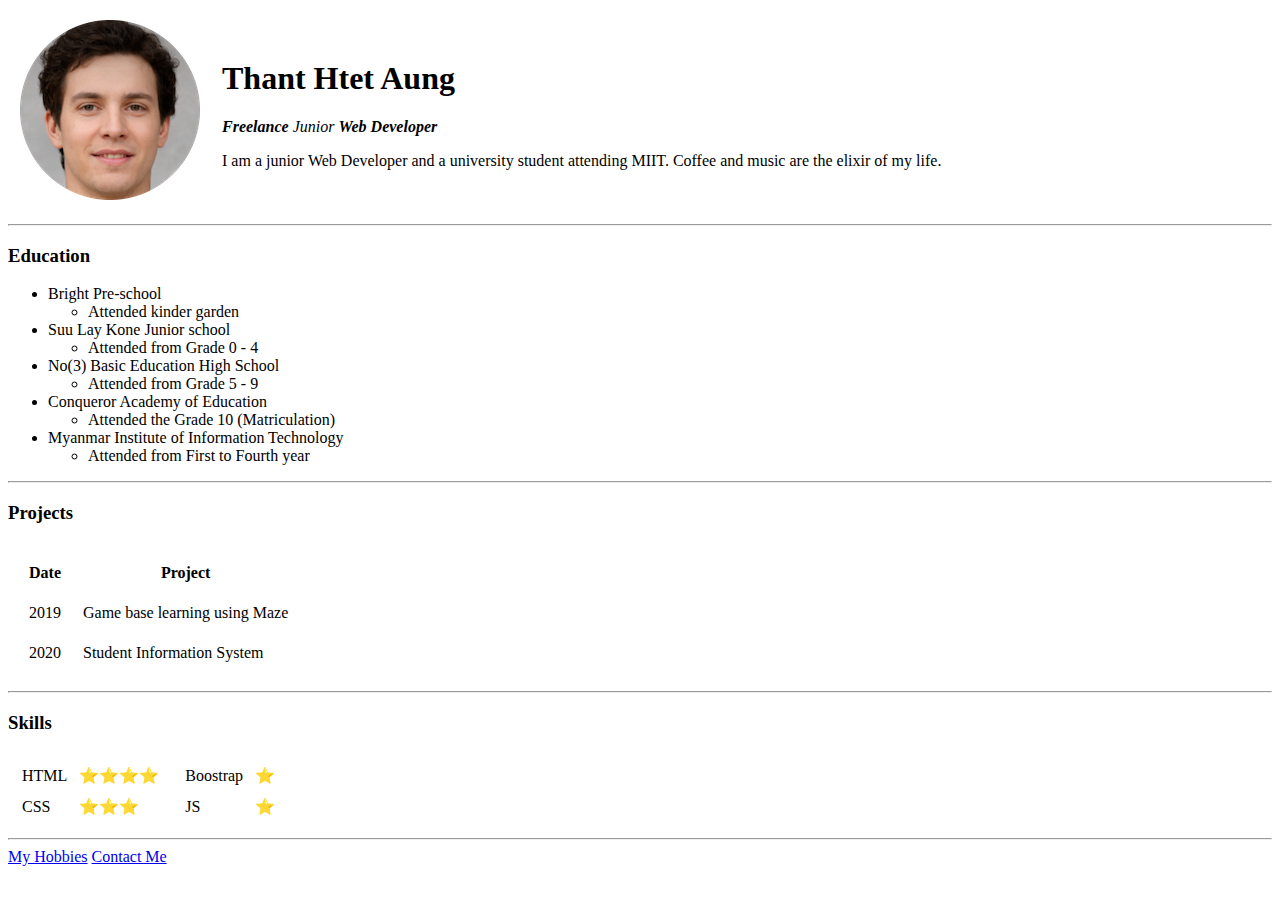
==== index.html @ 501e18da "Add files via upload" ====
<!DOCTYPE html>
<html lang="en">
  <head>
    <meta charset="UTF-8" />
    <meta http-equiv="X-UA-Compatible" content="IE=edge" />
    <meta name="viewport" content="width=device-width, initial-scale=1.0" />
    <title>Hiki's Personal Site</title>
  </head>
  <body>
    <table cellpadding="10">
      <tr>
        <td>
          <img src="images/fake-human-circle-img.png" alt="profile_picture" />
        </td>
        <td>
          <h1>Thant Htet Aung</h1>
          <p>
            <em
              ><strong>Freelance</strong> Junior <strong>Web Developer</strong>
            </em>
          </p>
          <p>
            I am a junior Web Developer and a university student attending MIIT.
            Coffee and music are the elixir of my life.
          </p>
        </td>
      </tr>
    </table>
    <hr />
    <h3>Education</h3>
    <ul>
      <li>
        Bright Pre-school
        <ul>
          <li>Attended kinder garden</li>
        </ul>
      </li>
      <li>
        Suu Lay Kone Junior school
        <ul>
          <li>Attended from Grade 0 - 4</li>
        </ul>
      </li>
      <li>
        No(3) Basic Education High School
        <ul>
          <li>Attended from Grade 5 - 9</li>
        </ul>
      </li>
      <li>
        Conqueror Academy of Education
        <ul>
          <li>Attended the Grade 10 (Matriculation)</li>
        </ul>
      </li>
      <li>
        Myanmar Institute of Information Technology
        <ul>
          <li>Attended from First to Fourth year</li>
        </ul>
      </li>
    </ul>
    <hr />
    <h3>Projects</h3>
    <table cellspacing="20">
      <thead>
        <tr>
          <th>Date</th>
          <th>Project</th>
        </tr>
      </thead>
      <tbody>
        <tr>
          <td>2019</td>
          <td>Game base learning using Maze</td>
        </tr>
        <tr>
          <td>2020</td>
          <td>Student Information System</td>
        </tr>
      </tbody>
    </table>
    <hr />
    <h3>Skills</h3>
    <table>
      <td>
        <table cellspacing="10">
          <tr>
            <td>HTML</td>
            <td>⭐⭐⭐⭐</td>
          </tr>
          <tr>
            <td>CSS</td>
            <td>⭐⭐⭐</td>
          </tr>
        </table>
      </td>
      <td>
        <table cellspacing="10">
          <tr>
            <td>Boostrap</td>
            <td>⭐</td>
          </tr>
          <tr>
            <td>JS</td>
            <td>⭐</td>
          </tr>
        </table>
      </td>
    </table>
    <hr />
    <a href="hobbies.html">My Hobbies</a>
    <a href="contect_me.html">Contact Me</a>
  </body>
</html>
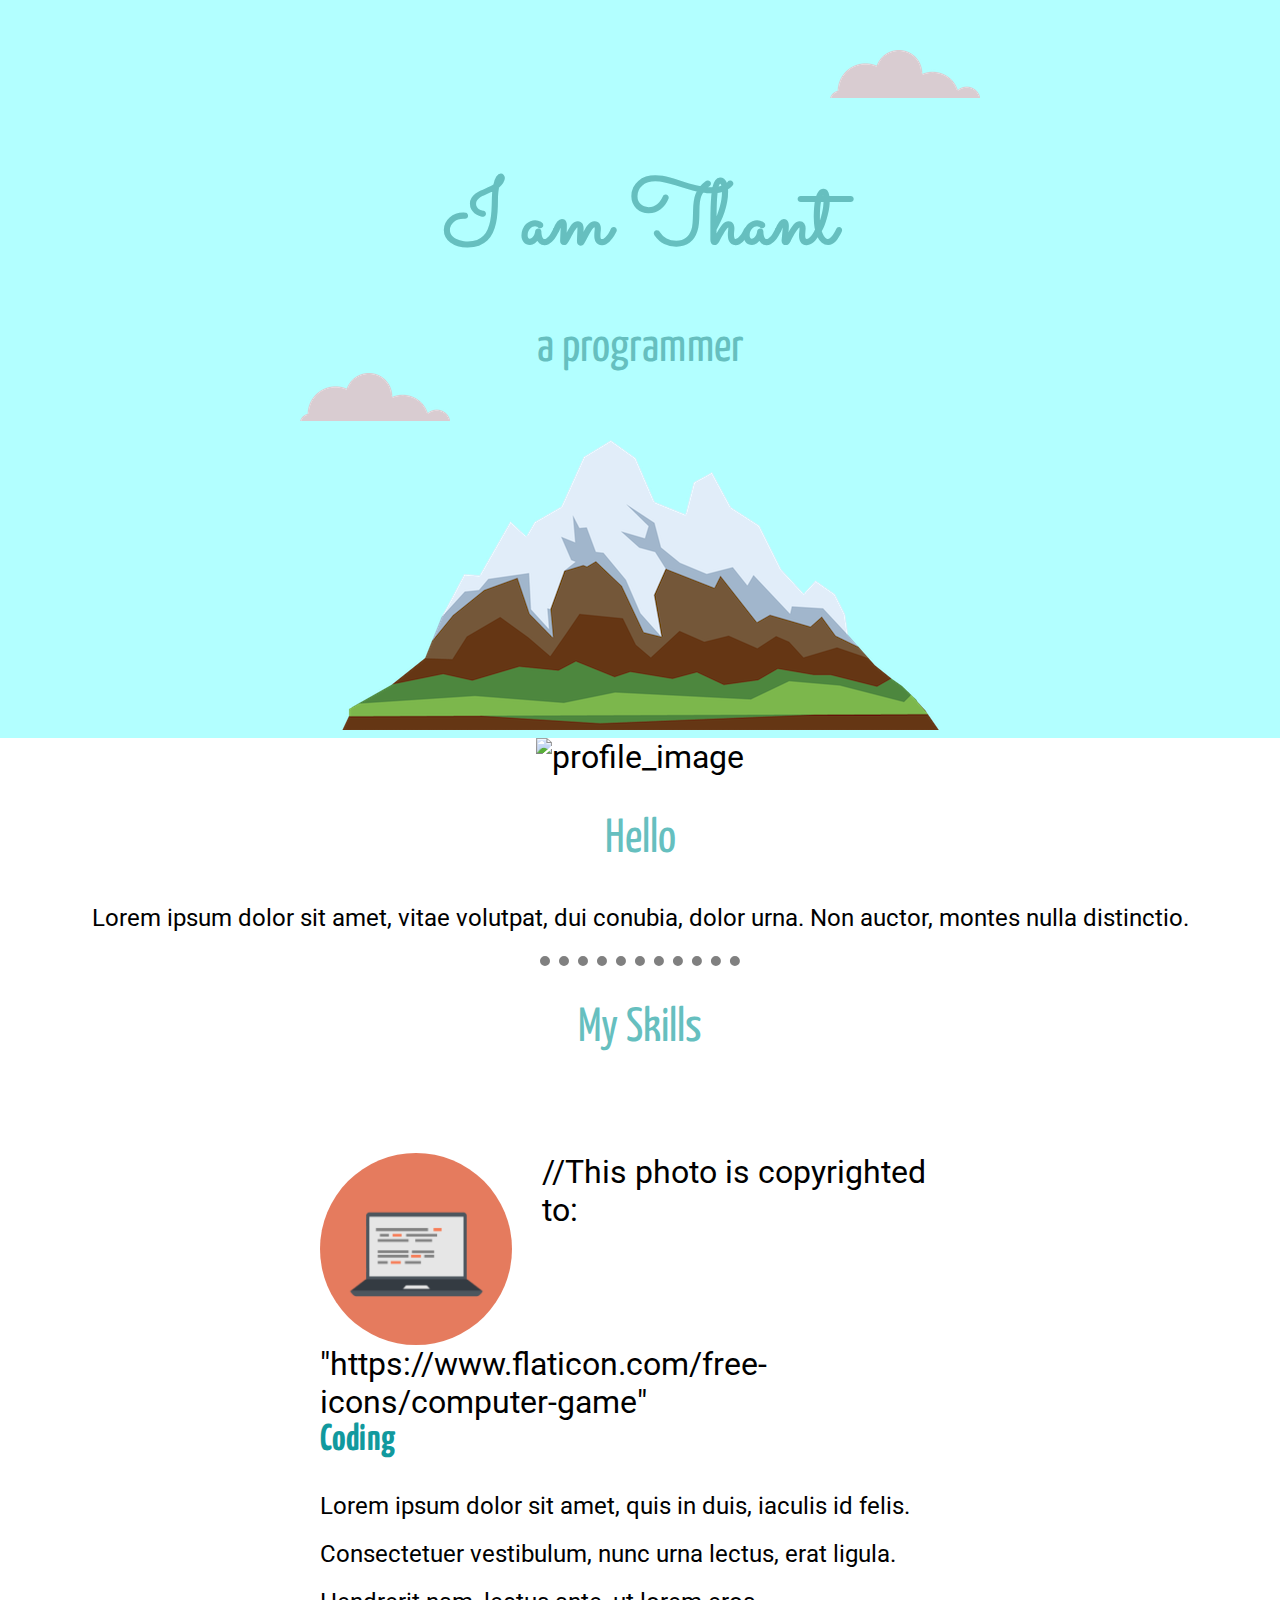
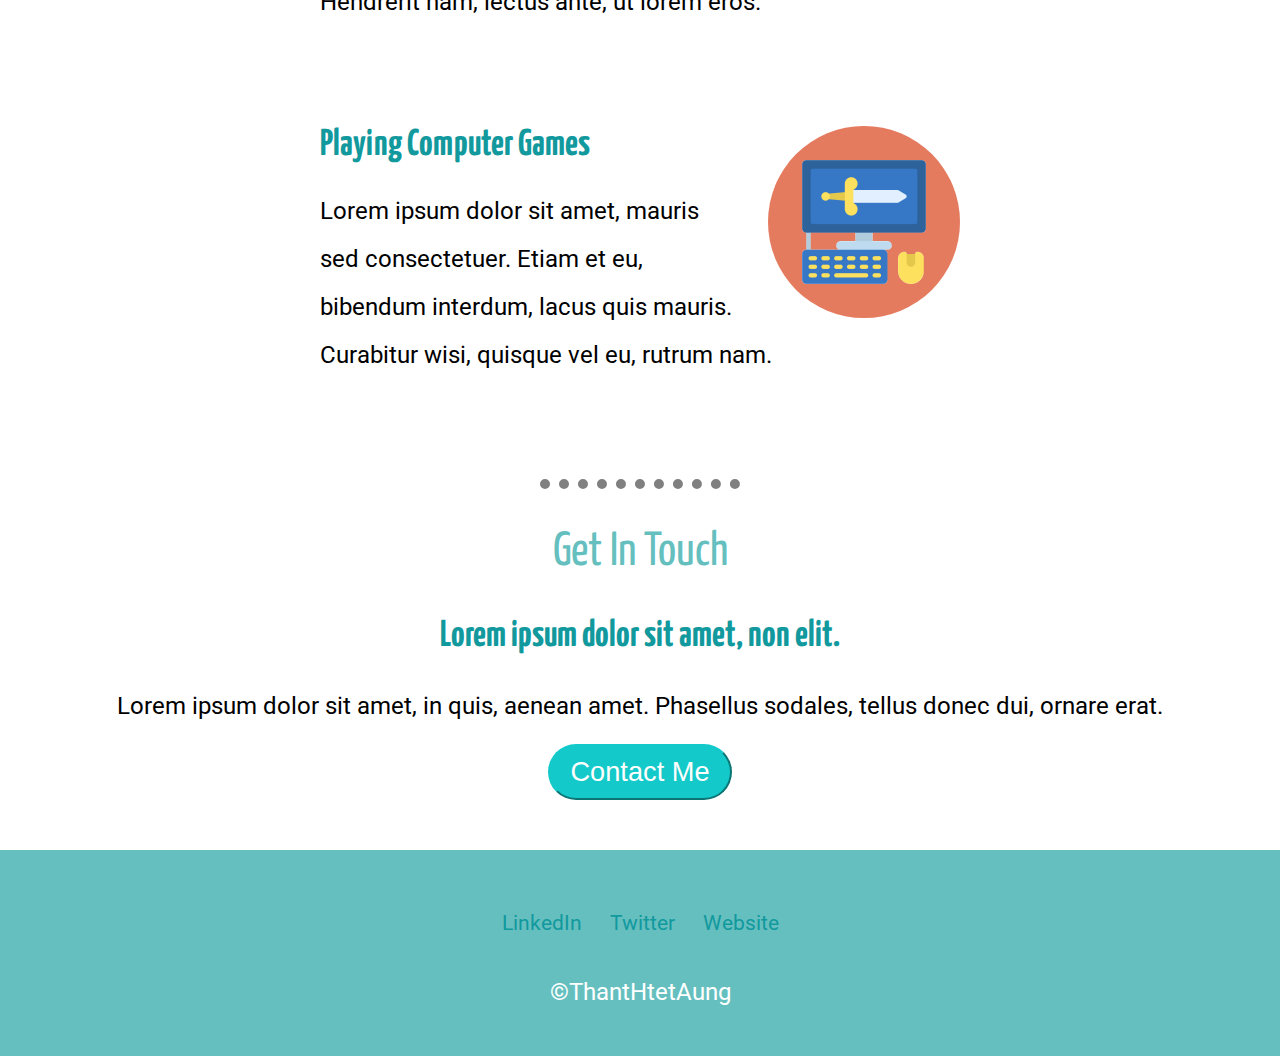
==== commit f8a4ee21: "Update index.html" ====
--- a/index.html
+++ b/index.html
@@ -4,112 +4,114 @@
     <meta charset="UTF-8" />
     <meta http-equiv="X-UA-Compatible" content="IE=edge" />
     <meta name="viewport" content="width=device-width, initial-scale=1.0" />
-    <title>Hiki's Personal Site</title>
+    <title>Thant Htet Aung</title>
+    <link rel="stylesheet" href="CSS/style.css" />
+    <link rel="icon" href="favicon_coding.ico" />
+    <link rel="preconnect" href="https://fonts.googleapis.com" />
+    <link rel="preconnect" href="https://fonts.gstatic.com" crossorigin />
+    <link
+      href="https://fonts.googleapis.com/css2?family=Sacramento&display=swap"
+      rel="stylesheet"
+    />
+    <link rel="preconnect" href="https://fonts.googleapis.com" />
+    <link rel="preconnect" href="https://fonts.gstatic.com" crossorigin />
+    <link
+      href="https://fonts.googleapis.com/css2?family=Yanone+Kaffeesatz&display=swap"
+      rel="stylesheet"
+    />
+    <link rel="preconnect" href="https://fonts.googleapis.com" />
+    <link rel="preconnect" href="https://fonts.gstatic.com" crossorigin />
+    <link
+      href="https://fonts.googleapis.com/css2?family=Roboto&display=swap"
+      rel="stylesheet"
+    />
   </head>
   <body>
-    <table cellpadding="10">
-      <tr>
-        <td>
-          <img src="images/fake-human-circle-img.png" alt="profile_picture" />
-        </td>
-        <td>
-          <h1>Thant Htet Aung</h1>
+    <div class="top_container">
+      <img
+        class="top-cloud"
+        src="\CSS - My Site Images\cloud.png"
+        alt="cloud"
+      />
+      <h1>I am Thant</h1>
+      <h2 id="header_intro">a programmer</h2>
+      <img
+        class="bot-cloud"
+        src="\CSS - My Site Images\cloud.png"
+        alt="cloud"
+      />
+      <img src="\CSS - My Site Images\mountain.png" alt="mountain" />
+    </div>
+    <div class="middle-container">
+      <div class="profile">
+        <img
+          id="profile_img"
+          src="CSS - My Site Images\hiki.png"
+          alt="profile_image"
+        />
+        <h2>Hello</h2>
+        <p>
+          Lorem ipsum dolor sit amet, vitae volutpat, dui conubia, dolor urna.
+          Non auctor, montes nulla distinctio.
+        </p>
+      </div>
+      <hr />
+      <div class="skills">
+        <h2>My Skills</h2>
+        <div class="skill-row">
+          <img
+            class="skill_img"
+            id="computer_img"
+            src="CSS - My Site Images\computer.png"
+            alt="computer"
+          />//This photo is copyrighted to:
+          "https://www.flaticon.com/free-icons/computer-game"
+          <h3>Coding</h3>
           <p>
-            <em
-              ><strong>Freelance</strong> Junior <strong>Web Developer</strong>
-            </em>
+            Lorem ipsum dolor sit amet, quis in duis, iaculis id felis.
+            Consectetuer vestibulum, nunc urna lectus, erat ligula. Hendrerit
+            nam, lectus ante, ut lorem eros.
           </p>
+        </div>
+        <div class="skill-row">
+          <img
+            class="skill_img"
+            id="computer-game_img"
+            src="CSS - My Site Images\computer-game.png"
+            alt="computer-game"
+          />
+          <h3>Playing Computer Games</h3>
           <p>
-            I am a junior Web Developer and a university student attending MIIT.
-            Coffee and music are the elixir of my life.
+            Lorem ipsum dolor sit amet, mauris sed consectetuer. Etiam et eu,
+            bibendum interdum, lacus quis mauris. Curabitur wisi, quisque vel
+            eu, rutrum nam.
           </p>
-        </td>
-      </tr>
-    </table>
-    <hr />
-    <h3>Education</h3>
-    <ul>
-      <li>
-        Bright Pre-school
-        <ul>
-          <li>Attended kinder garden</li>
-        </ul>
-      </li>
-      <li>
-        Suu Lay Kone Junior school
-        <ul>
-          <li>Attended from Grade 0 - 4</li>
-        </ul>
-      </li>
-      <li>
-        No(3) Basic Education High School
-        <ul>
-          <li>Attended from Grade 5 - 9</li>
-        </ul>
-      </li>
-      <li>
-        Conqueror Academy of Education
-        <ul>
-          <li>Attended the Grade 10 (Matriculation)</li>
-        </ul>
-      </li>
-      <li>
-        Myanmar Institute of Information Technology
-        <ul>
-          <li>Attended from First to Fourth year</li>
-        </ul>
-      </li>
-    </ul>
-    <hr />
-    <h3>Projects</h3>
-    <table cellspacing="20">
-      <thead>
-        <tr>
-          <th>Date</th>
-          <th>Project</th>
-        </tr>
-      </thead>
-      <tbody>
-        <tr>
-          <td>2019</td>
-          <td>Game base learning using Maze</td>
-        </tr>
-        <tr>
-          <td>2020</td>
-          <td>Student Information System</td>
-        </tr>
-      </tbody>
-    </table>
-    <hr />
-    <h3>Skills</h3>
-    <table>
-      <td>
-        <table cellspacing="10">
-          <tr>
-            <td>HTML</td>
-            <td>⭐⭐⭐⭐</td>
-          </tr>
-          <tr>
-            <td>CSS</td>
-            <td>⭐⭐⭐</td>
-          </tr>
-        </table>
-      </td>
-      <td>
-        <table cellspacing="10">
-          <tr>
-            <td>Boostrap</td>
-            <td>⭐</td>
-          </tr>
-          <tr>
-            <td>JS</td>
-            <td>⭐</td>
-          </tr>
-        </table>
-      </td>
-    </table>
-    <hr />
-    <a href="hobbies.html">My Hobbies</a>
-    <a href="contect_me.html">Contact Me</a>
+        </div>
+      </div>
+      <hr />
+      <div class="contact-me">
+        <h2>Get In Touch</h2>
+        <h3>Lorem ipsum dolor sit amet, non elit.</h3>
+        <p>
+          Lorem ipsum dolor sit amet, in quis, aenean amet. Phasellus sodales,
+          tellus donec dui, ornare erat.
+        </p>
+
+        <a class="btn" href="mailto:maung.good@email.com"
+          ><input
+            type="button"
+            name="Contact Me"
+            value="Contact Me"
+            id="contact_me_button"
+        /></a>
+      </div>
+    </div>
+
+    <div class="bottom-container">
+      <a class="footer-link" href="https://www.linkedin.com/">LinkedIn</a>
+      <a class="footer-link" href="https://twitter.com/">Twitter</a>
+      <a class="footer-link" href="https://www.appbrewery.co/">Website</a>
+      <p id="copyright">©ThantHtetAung</p>
+    </div>
   </body>
 </html>
--- a/CSS/style.css
+++ b/CSS/style.css
@@ -0,0 +1,142 @@
+body {
+  margin: 0px;
+  font-size: 2rem;
+  font-family: "Roboto", sans-serif;
+}
+
+hr {
+  border: none;
+  border-top: 10px dotted grey;
+  text-align: center;
+  width: 200px;
+}
+
+#header_intro {
+  margin: 0;
+}
+
+h1 {
+  font-size: 5.625rem;
+  margin: 50px auto 0px auto;
+  color: #66bfbf;
+  padding: 10px;
+  line-height: 2;
+  font-family: "Sacramento", cursive;
+}
+h2 {
+  color: #66bfbf;
+  font-weight: normal;
+  font-family: "Yanone Kaffeesatz", sans-serif;
+}
+
+h3 {
+  color: #11999e;
+  font-family: "Yanone Kaffeesatz", sans-serif;
+}
+
+p {
+  font-size: 1.5rem;
+}
+
+a {
+  color: #11999e;
+}
+.top_container {
+  position: relative;
+  text-align: center;
+  background-color: #b2ffff;
+  color: #e8aa42;
+  padding-top: 75px;
+}
+.top-cloud {
+  position: absolute;
+  top: 50px;
+  right: 300px;
+}
+.bot-cloud {
+  position: absolute;
+  left: 300px;
+}
+
+/*******************************#*******************************/
+
+.middle-container {
+  text-align: center;
+}
+
+#profile_img {
+  height: 300px;
+  width: 300px;
+}
+
+.skill-row {
+  width: 50%;
+  margin: 100px auto 100px auto;
+  text-align: left;
+}
+
+.skill-row p {
+  line-height: 2;
+}
+
+.skill-row h3 {
+  margin: 0;
+}
+
+.skill_img {
+  width: 30%;
+  border-radius: 50%;
+}
+
+.skill_img#computer_img {
+  float: left;
+  margin-right: 30px;
+}
+
+.skill_img#computer-game_img {
+  float: right;
+  margin-left: 30px;
+}
+
+#contact_me_button {
+  padding: 10px 20px 10px 20px;
+  font-size: 1.7rem;
+  border-radius: 28px;
+  background-color: #14c9c9;
+  color: white;
+  transition: ease-in 0.5s;
+  border-color: #14c9c9;
+}
+
+#contact_me_button:hover {
+  background-color: white;
+  color: #14c9c9;
+  transition: ease-in 0.5s;
+}
+
+/*******************************#*******************************/
+
+.bottom-container {
+  margin-top: 50px;
+  background-color: #66bfbf;
+  text-align: center;
+  padding: 50px;
+}
+
+.footer-link {
+  color: #11999e;
+  text-decoration: none;
+  font-size: 1.3rem;
+  padding: 10px;
+  margin-bottom: 30px;
+  transition: ease 0.5s;
+}
+.footer-link:hover {
+  color: white;
+  transition: ease 0.5s;
+}
+
+#copyright {
+  margin: 40px 0px 0px 0px;
+  color: white;
+}
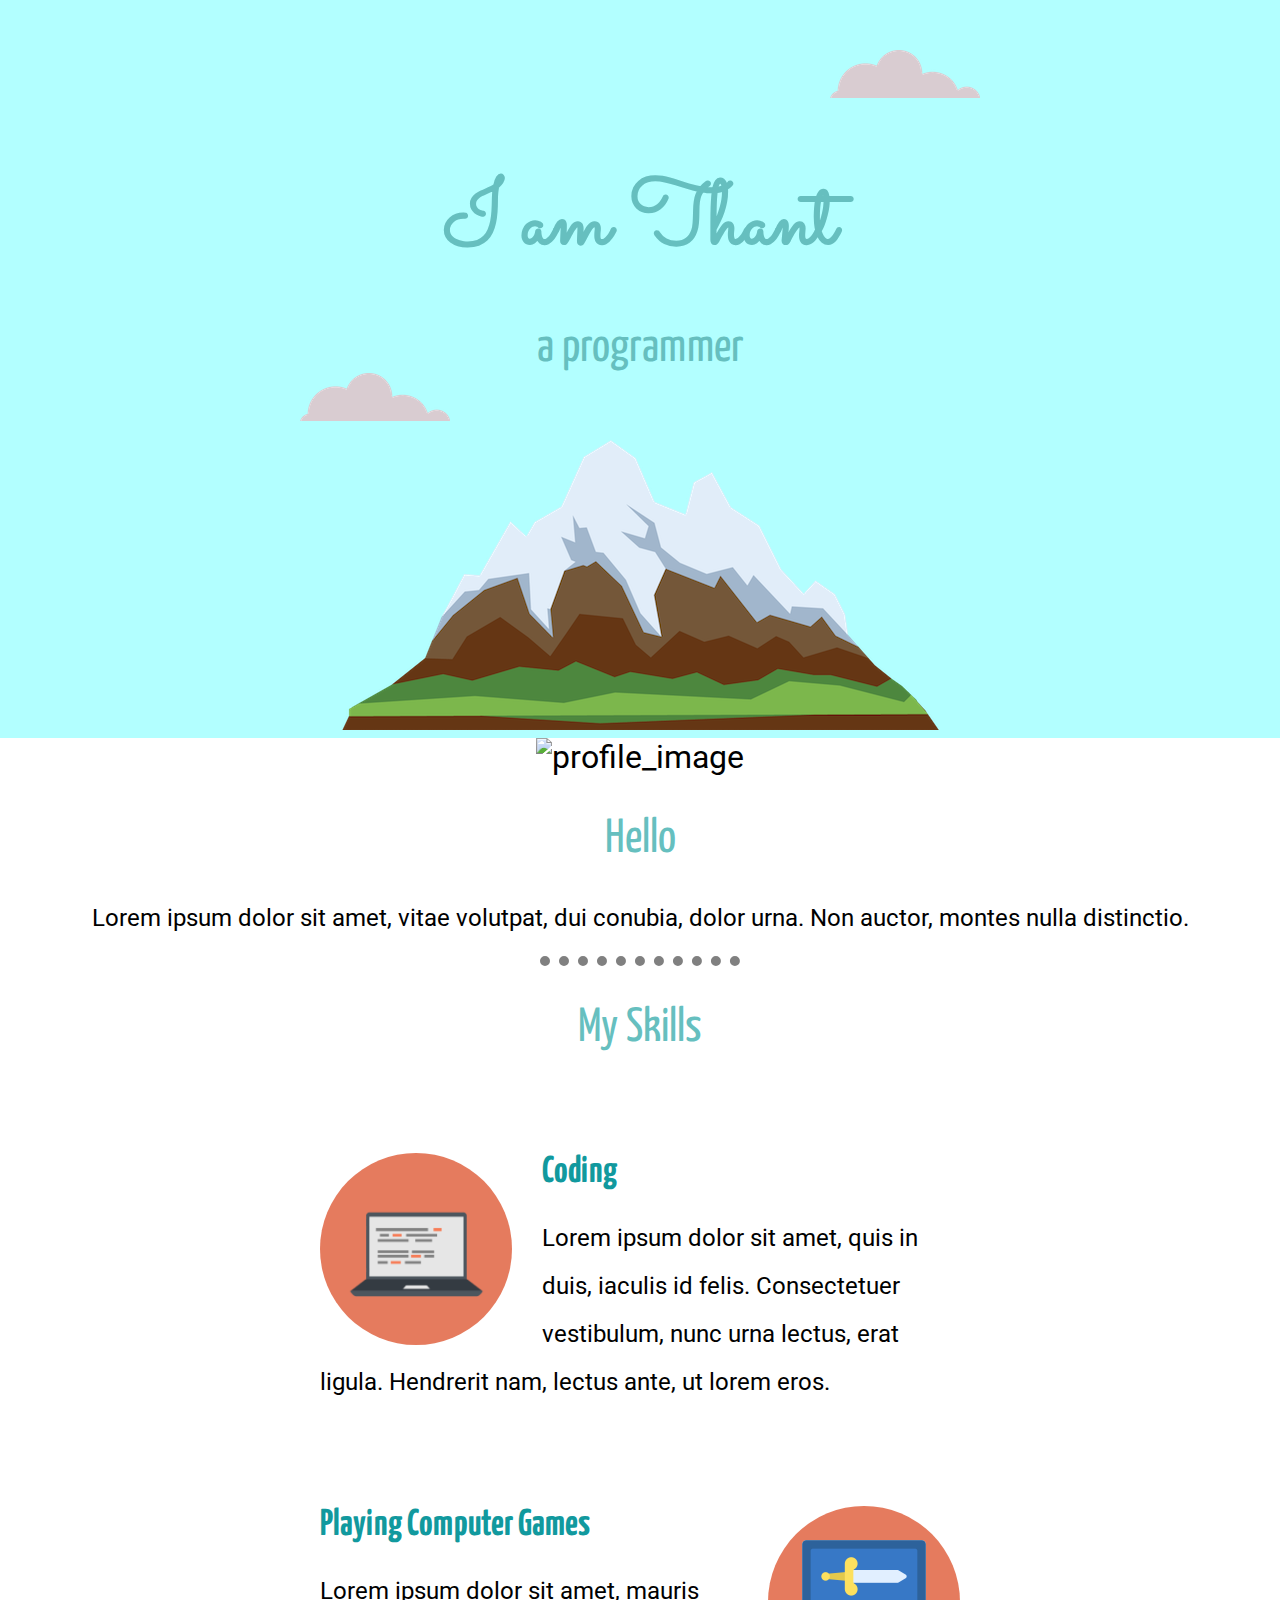
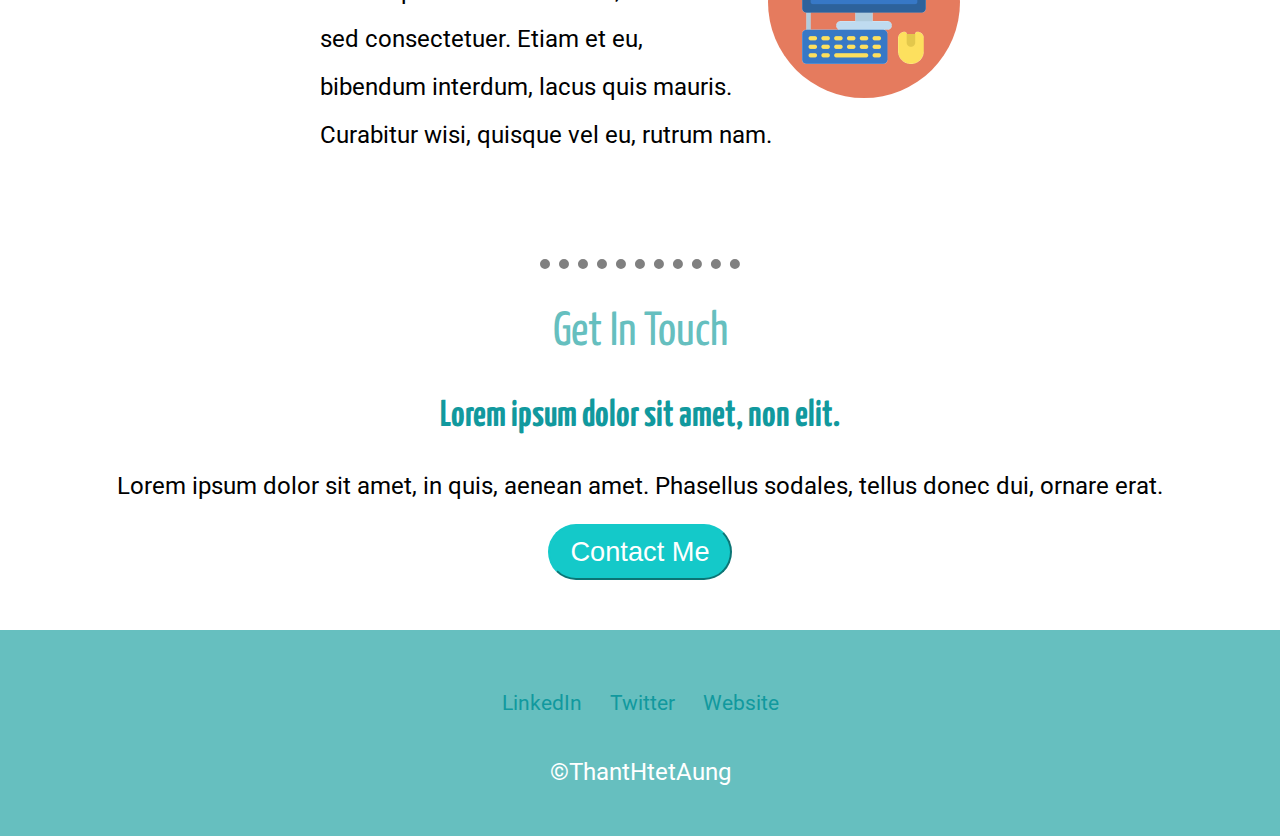
==== commit 81965626: "Update index.html" ====
--- a/index.html
+++ b/index.html
@@ -64,8 +64,8 @@
             id="computer_img"
             src="CSS - My Site Images\computer.png"
             alt="computer"
-          />//This photo is copyrighted to:
-          "https://www.flaticon.com/free-icons/computer-game"
+          /><!--This photo is copyrighted to:
+          "https://www.flaticon.com/free-icons/computer-game"-->
           <h3>Coding</h3>
           <p>
             Lorem ipsum dolor sit amet, quis in duis, iaculis id felis.
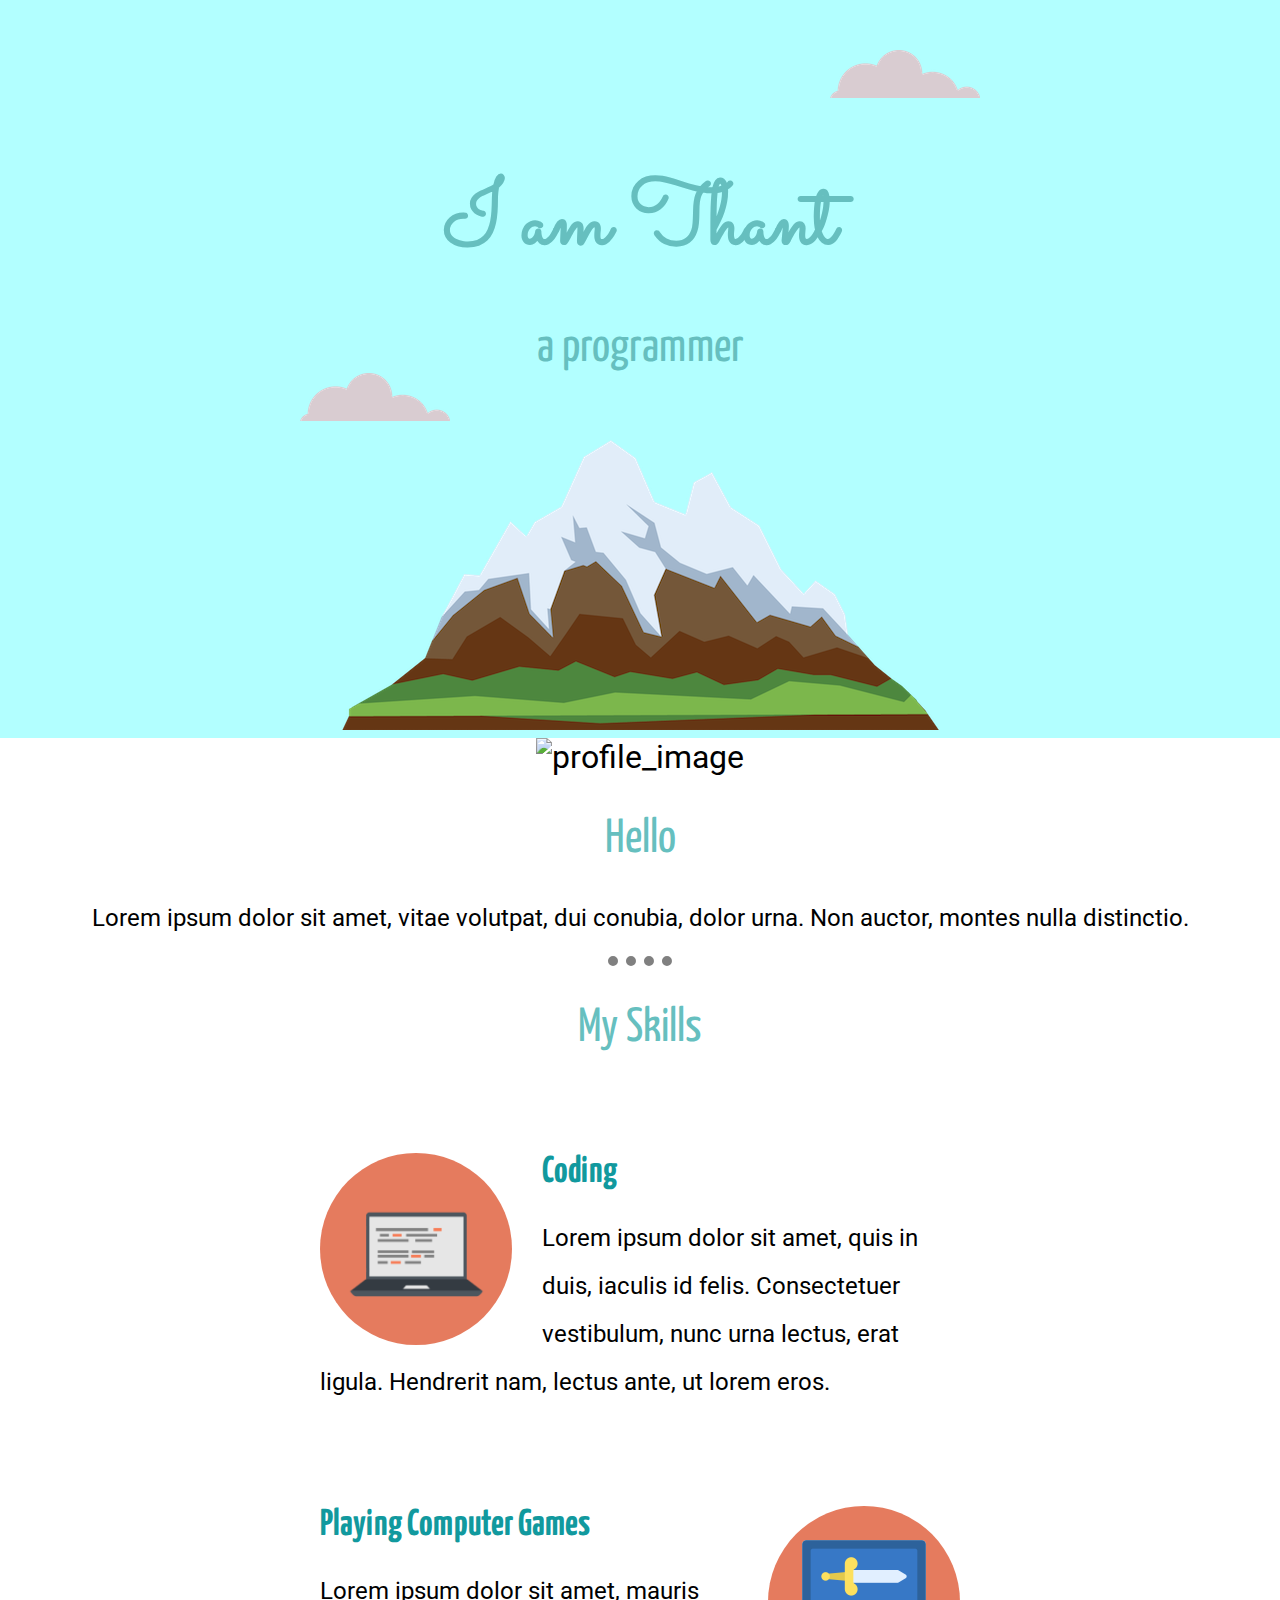
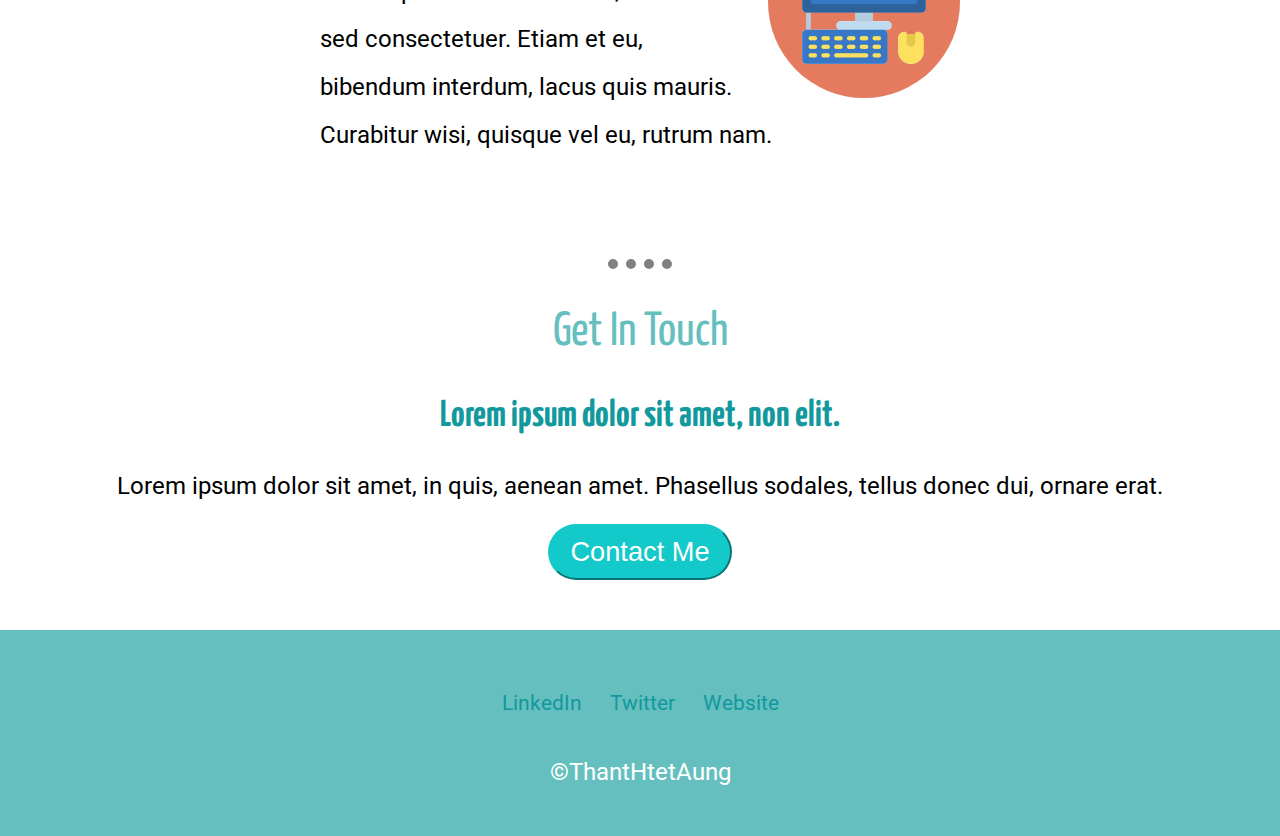
==== commit d2bfbfd4: "Update index.html" ====
--- a/index.html
+++ b/index.html
@@ -6,7 +6,7 @@
     <meta name="viewport" content="width=device-width, initial-scale=1.0" />
     <title>Thant Htet Aung</title>
     <link rel="stylesheet" href="CSS/style.css" />
-    <link rel="icon" href="favicon_coding.ico" />
+    <link rel="icon" href="./CSS - My Site Images\favicon-THA.ico" />
     <link rel="preconnect" href="https://fonts.googleapis.com" />
     <link rel="preconnect" href="https://fonts.gstatic.com" crossorigin />
     <link
@@ -30,17 +30,17 @@
     <div class="top_container">
       <img
         class="top-cloud"
-        src="\CSS - My Site Images\cloud.png"
+        src=".\CSS - My Site Images\cloud.png"
         alt="cloud"
       />
       <h1>I am Thant</h1>
       <h2 id="header_intro">a programmer</h2>
       <img
         class="bot-cloud"
-        src="\CSS - My Site Images\cloud.png"
+        src=".\CSS - My Site Images\cloud.png"
         alt="cloud"
       />
-      <img src="\CSS - My Site Images\mountain.png" alt="mountain" />
+      <img src="CSS - My Site Images\mountain.png" alt="mountain" />
     </div>
     <div class="middle-container">
       <div class="profile">
@@ -64,8 +64,7 @@
             id="computer_img"
             src="CSS - My Site Images\computer.png"
             alt="computer"
-          /><!--This photo is copyrighted to:
-          "https://www.flaticon.com/free-icons/computer-game"-->
+          />
           <h3>Coding</h3>
           <p>
             Lorem ipsum dolor sit amet, quis in duis, iaculis id felis.
@@ -79,7 +78,8 @@
             id="computer-game_img"
             src="CSS - My Site Images\computer-game.png"
             alt="computer-game"
-          />
+          /><!--This photo is copyrighted to:
+          "https://www.flaticon.com/free-icons/computer-game"-->
           <h3>Playing Computer Games</h3>
           <p>
             Lorem ipsum dolor sit amet, mauris sed consectetuer. Etiam et eu,
--- a/CSS/style.css
+++ b/CSS/style.css
@@ -8,7 +8,7 @@
   border: none;
   border-top: 10px dotted grey;
   text-align: center;
-  width: 200px;
+  width: 5%;
 }
 
 #header_intro {
